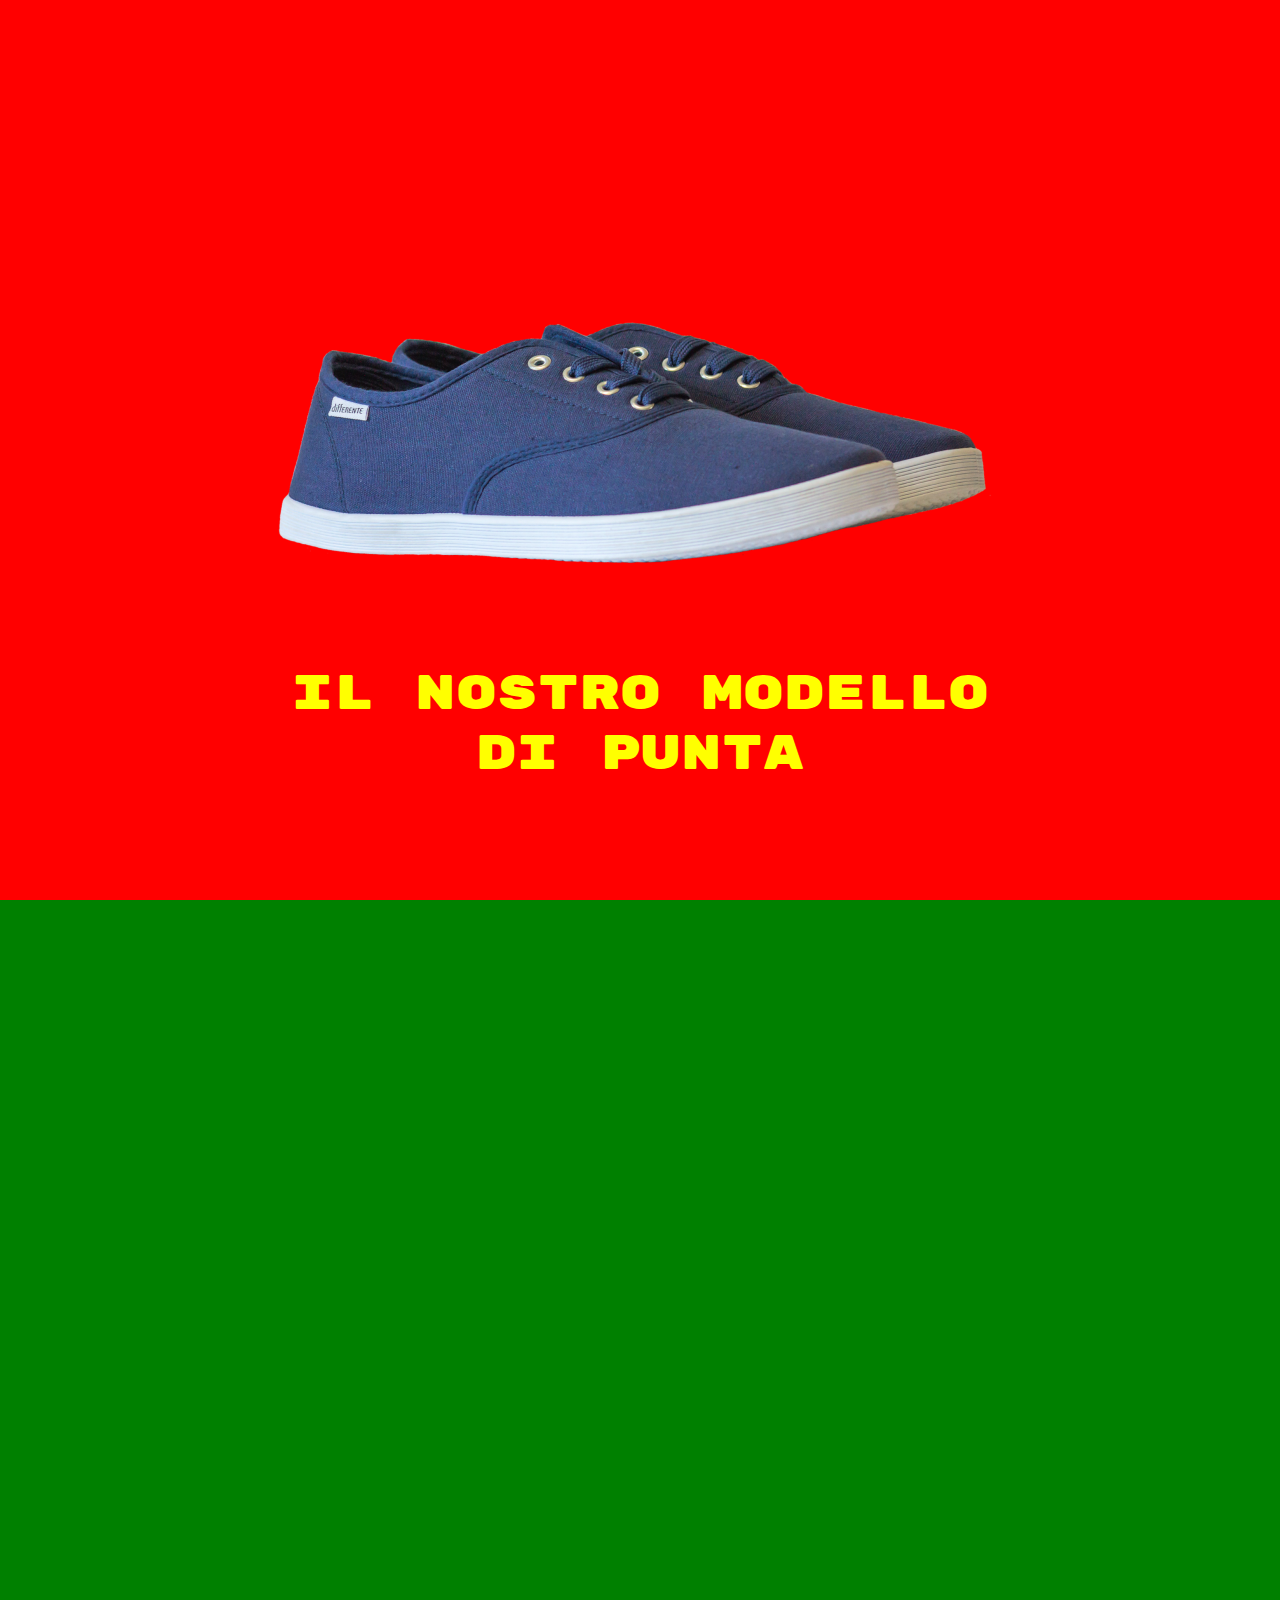
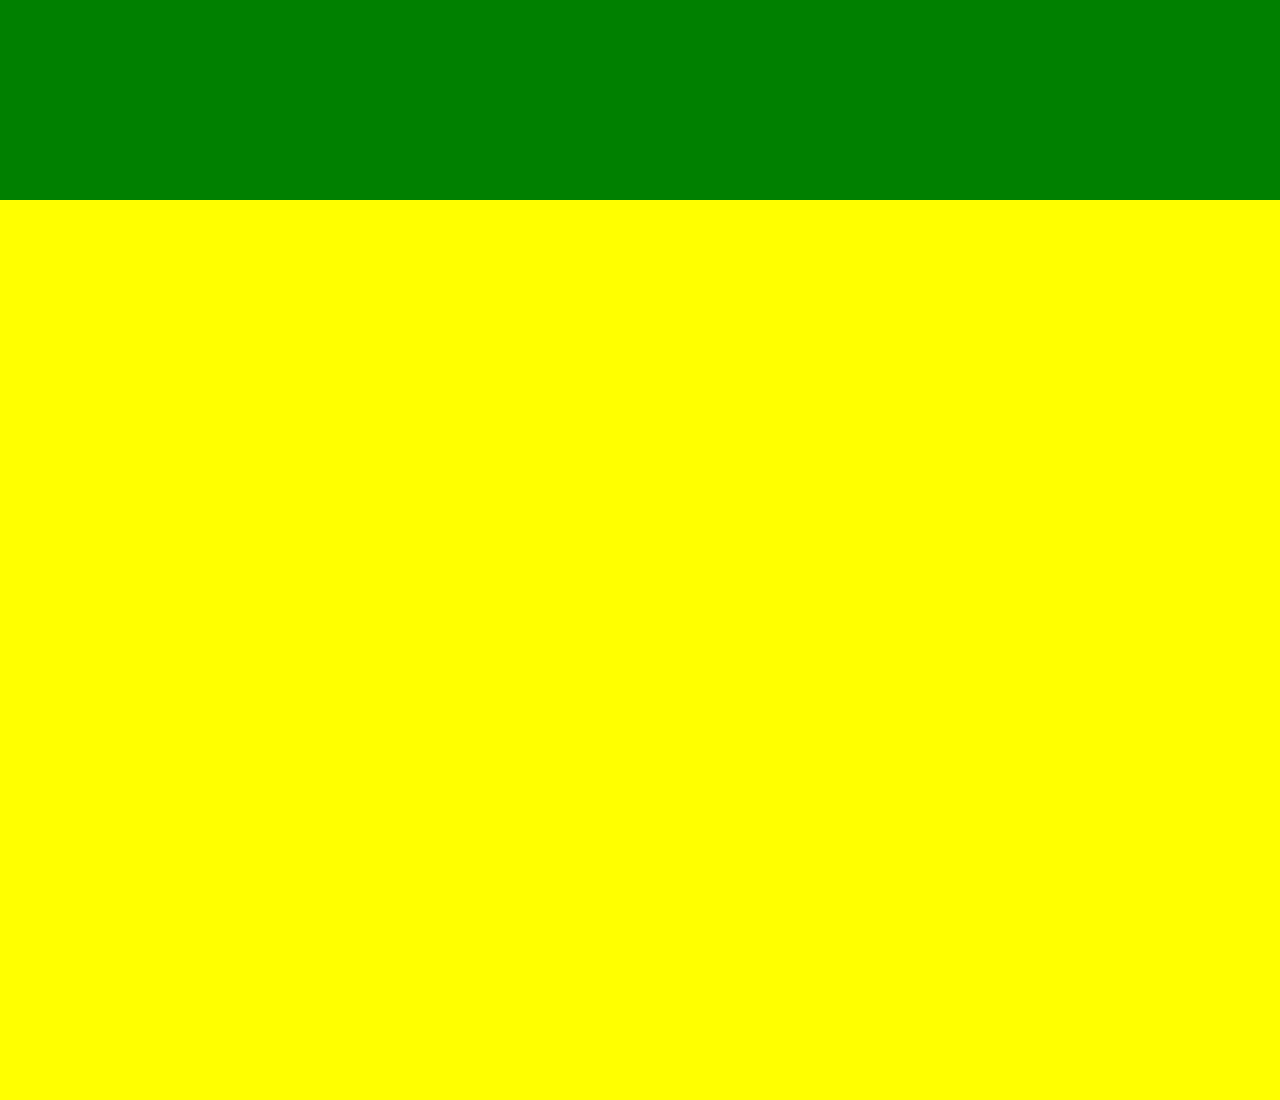
==== index.html @ 590b96fb "base" ====
<!DOCTYPE html>
<html lang="it">
<head>
    <meta charset="UTF-8">
    <meta http-equiv="X-UA-Compatible" content="IE=edge">
    <meta name="viewport" content="width=device-width, initial-scale=1.0">
    <title>Shoes</title>
    <link rel="preconnect" href="https://fonts.googleapis.com">
    <link rel="preconnect" href="https://fonts.gstatic.com" crossorigin>
    <link href="https://fonts.googleapis.com/css2?family=Rubik+Mono+One&display=swap" rel="stylesheet">

    

    <link rel="stylesheet" href="css/style.css">
</head>
<body>
    <div class="red section">
        <div class="image">
            <img src="img/01.png" alt="">
            <div class="info">
                Il nostro modello di punta
            </div>
        </div>
        
    </div>
    <div class="green section">


    </div>
    <div class="yellow section">


    </div>
</body>
</html>
---- css/style.css ----
*{
    margin: 0;
    padding: 0;
    box-sizing: border-box;
}

html{
    font-family: 'Rubik Mono One', sans-serif;
    font-size: 3rem;
    text-align: center;
}

.section{
    width: 100%;
    height: 100vh;
    position: relative;
}

.red{
    background-color: red;
    color: yellow;
}

.green{
    background-color: green;
}

.yellow{
    background-color: yellow;
}

.image{
    position: absolute;
    top: 50%;
    left: 50%;
    transform: translate(-50%, -50%);
}

.info{

}
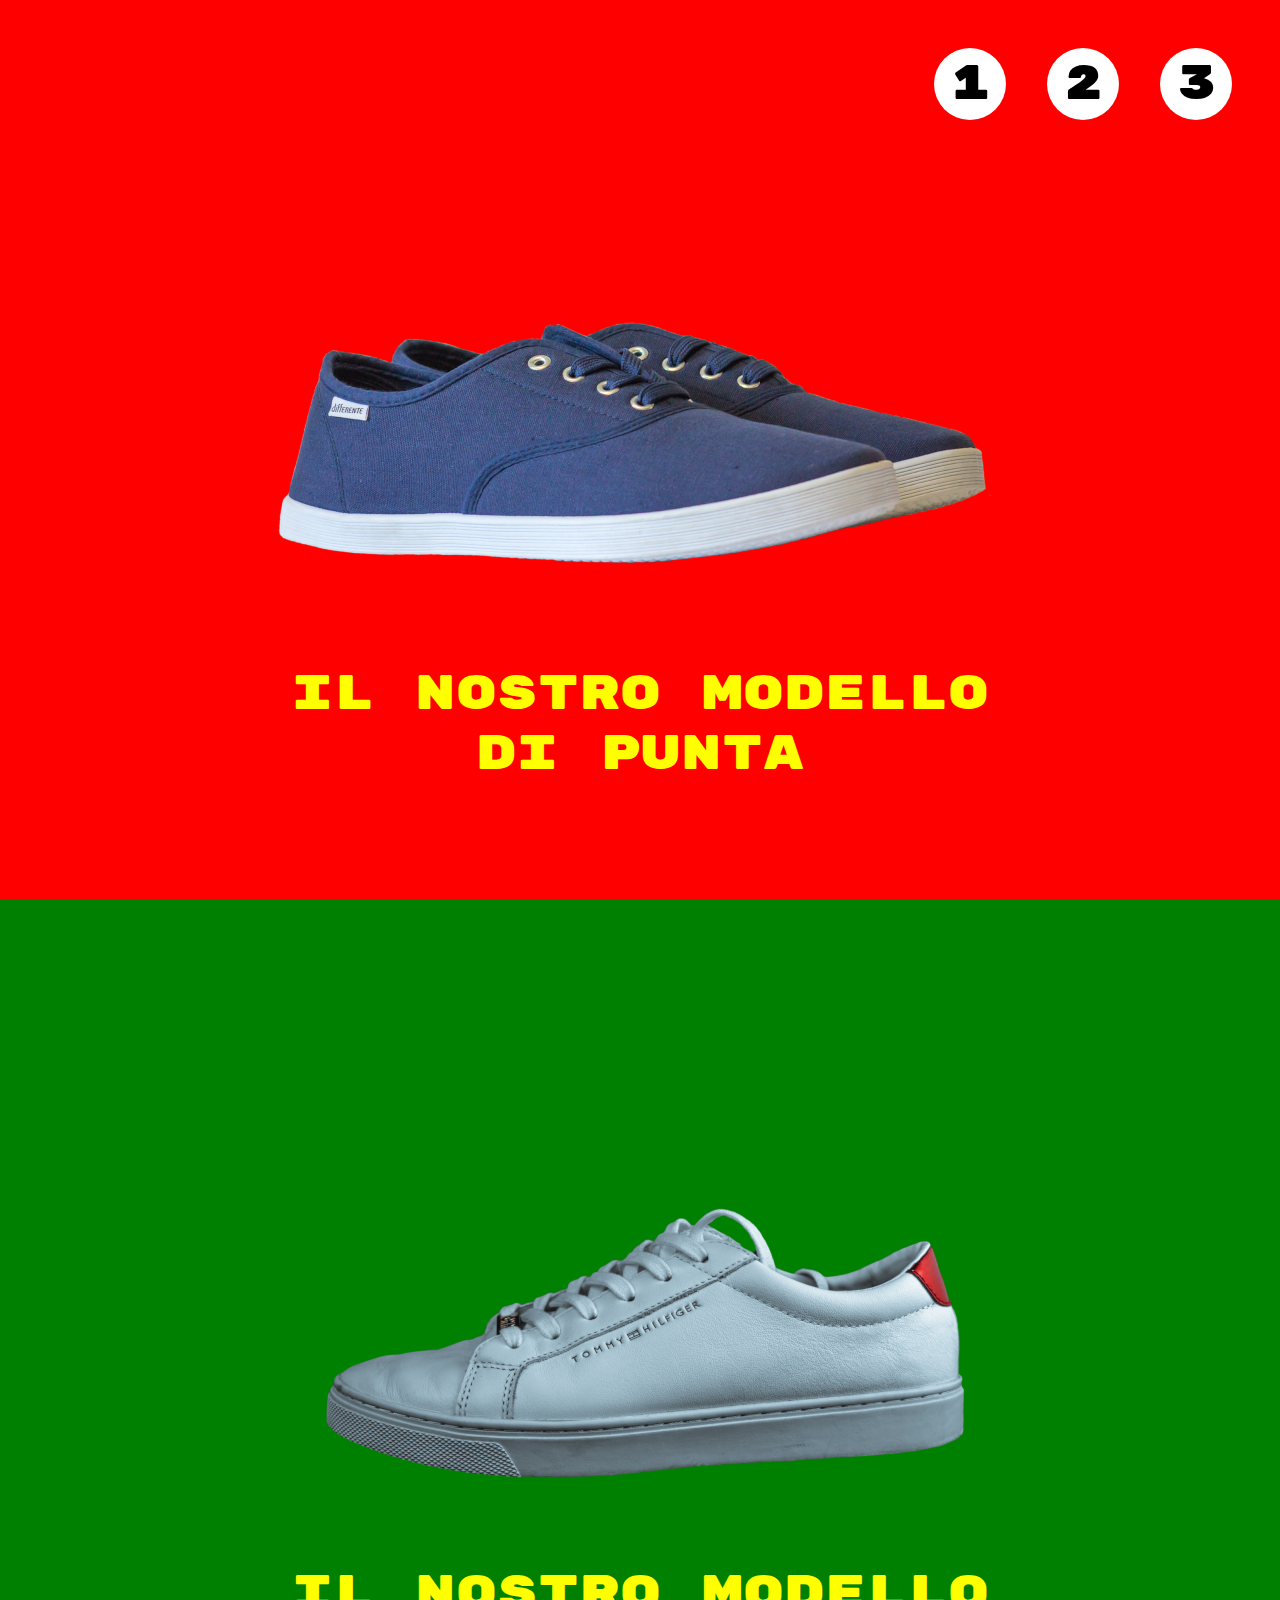
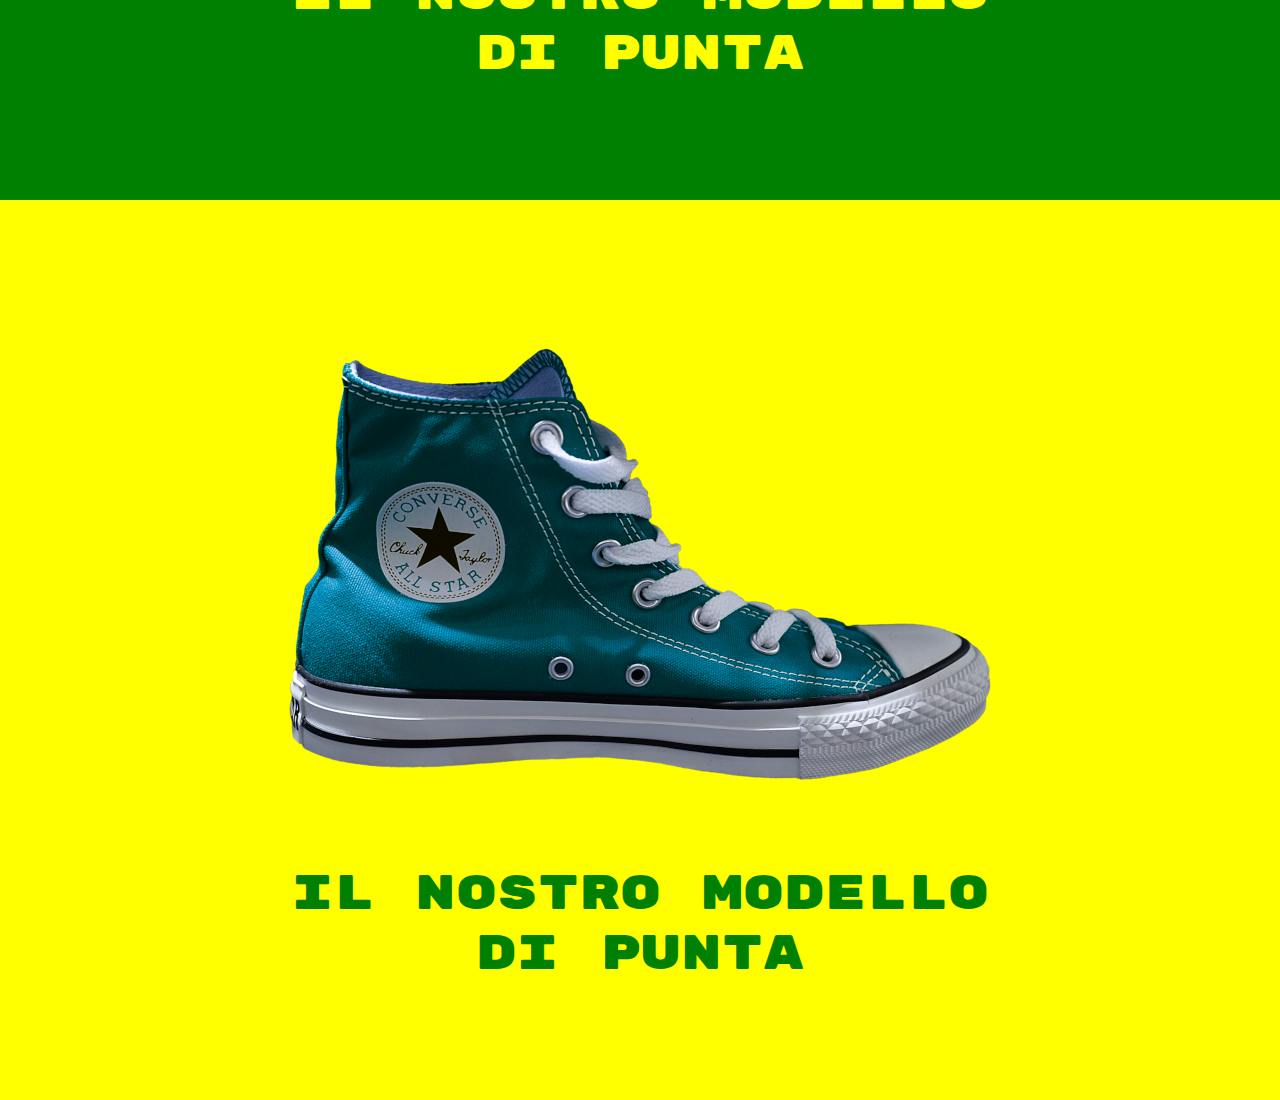
==== commit 94e2c287: "end" ====
--- a/index.html
+++ b/index.html
@@ -14,8 +14,8 @@
     <link rel="stylesheet" href="css/style.css">
 </head>
 <body>
-    <div class="red section">
-        <div class="image">
+    <div class="red section" id="red">
+        <div class="product">
             <img src="img/01.png" alt="">
             <div class="info">
                 Il nostro modello di punta
@@ -23,13 +23,28 @@
         </div>
         
     </div>
-    <div class="green section">
-
+    <div class="green section" id="green">
+        <div class="product">
+            <img src="img/02.png" alt="">
+            <div class="info">
+                Il nostro modello di punta
+            </div>
+        </div>
 
     </div>
-    <div class="yellow section">
-
-
+    <div class="yellow section" id="yellow">
+        <div class="product">
+            <img src="img/03.png" alt="">
+            <div class="info">
+                Il nostro modello di punta
+            </div>
+        </div>
     </div>
+    <div class="menu">
+        <a href="#red">1</a>
+        <a href="#green">2</a>
+        <a href="#yellow">3</a>
+    </div>
+    
 </body>
 </html>--- a/css/style.css
+++ b/css/style.css
@@ -8,6 +8,7 @@
     font-family: 'Rubik Mono One', sans-serif;
     font-size: 3rem;
     text-align: center;
+    scroll-behavior: smooth;
 }
 
 .section{
@@ -23,19 +24,42 @@
 
 .green{
     background-color: green;
+    color: yellow;
 }
 
 .yellow{
     background-color: yellow;
+    color: green;
 }
 
-.image{
+.product{
     position: absolute;
     top: 50%;
     left: 50%;
     transform: translate(-50%, -50%);
 }
 
-.info{
+.menu{
+    position: fixed;
+    top: 1rem;
+    right:1rem;
+}
 
+.menu a{
+    background-color: white;
+    text-decoration: none;
+    color: black;
+    display: inline-block;
+    height: 1.5rem;
+    width: 1.5rem;
+    border-radius: 50%;
+    line-height: 1.5rem;
+}
+
+a:active {
+    background-color: lightgray;
+}
+
+a:hover{
+    box-shadow: 5px 5px 10px black;
 }